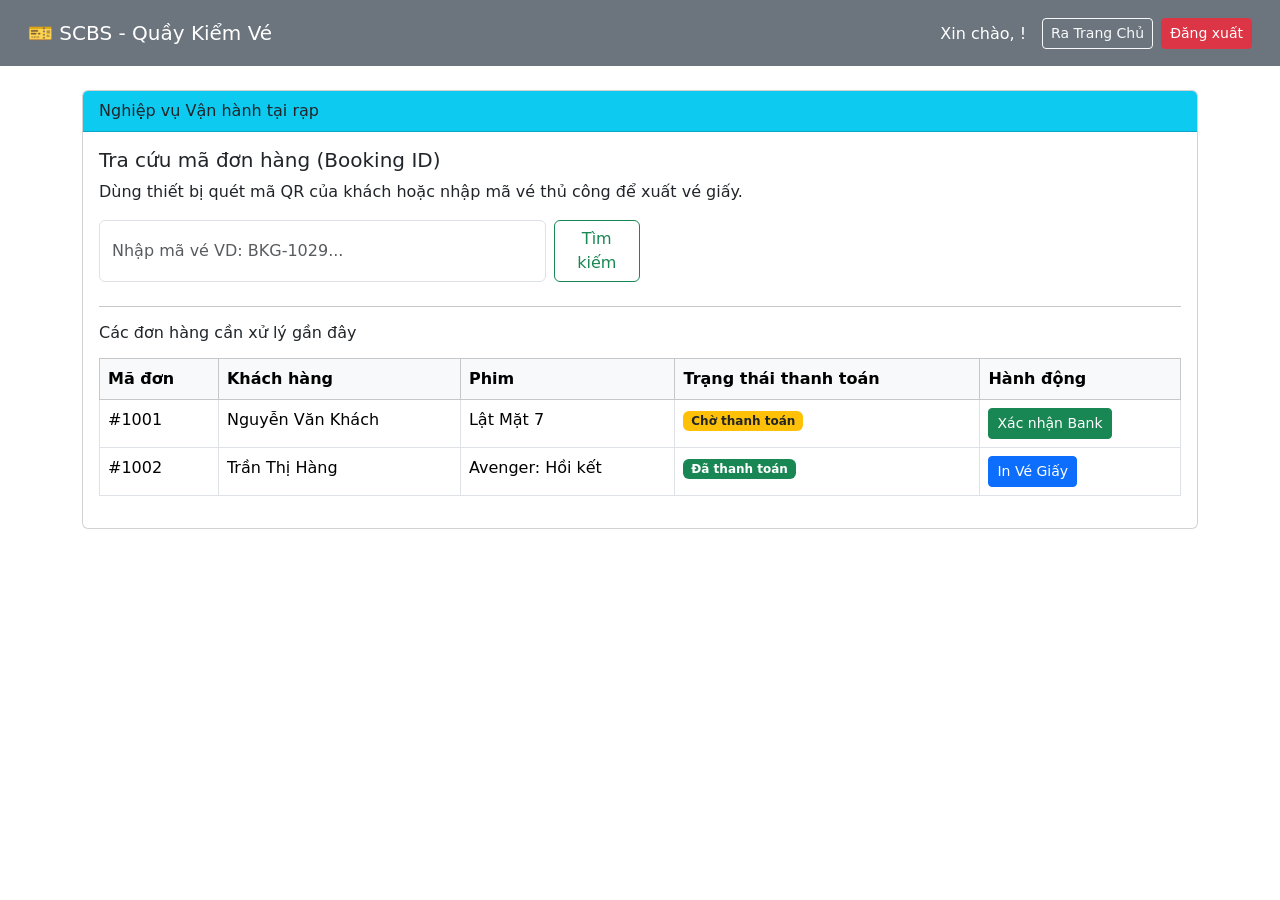
==== Cinema-Booking-System/src/main/resources/templates/staff/dashboard.html @ 73b18a59 "done" ====
<!DOCTYPE html>
<html xmlns:th="http://www.thymeleaf.org" xmlns:sec="http://www.thymeleaf.org/extras/spring-security">
<head>
    <meta charset="UTF-8">
    <title>Staff Dashboard - Quầy vé</title>
    <link href="https://cdn.jsdelivr.net/npm/bootstrap@5.3.0/dist/css/bootstrap.min.css" rel="stylesheet">
    <link th:href="@{/css/scbs.css}" rel="stylesheet">
</head>
<body>
    <nav class="navbar navbar-dark bg-secondary text-white p-3">
        <div class="container-fluid">
            <span class="navbar-brand mb-0 h1">🎫 SCBS - Quầy Kiểm Vé</span>
            <div class="d-flex">
                <span class="me-3 mt-1">Xin chào, <b sec:authentication="name"></b>!</span>
                <a th:href="@{/}" class="btn btn-sm btn-outline-light me-2">Ra Trang Chủ</a>
                <form th:action="@{/logout}" method="post">
                    <button class="btn btn-sm btn-danger" type="submit">Đăng xuất</button>
                </form>
            </div>
        </div>
    </nav>
    <div class="container mt-4">
        <div class="card">
            <div class="card-header bg-info text-dark font-weight-bold">
                Nghiệp vụ Vận hành tại rạp
            </div>
            <div class="card-body">
                <h5 class="card-title">Tra cứu mã đơn hàng (Booking ID)</h5>
                <p class="card-text">Dùng thiết bị quét mã QR của khách hoặc nhập mã vé thủ công để xuất vé giấy.</p>
                <form class="d-flex w-50 mb-4">
                    <input class="form-control me-2" type="search" placeholder="Nhập mã vé VD: BKG-1029..." aria-label="Search">
                    <button class="btn btn-outline-success" type="button">Tìm kiếm</button>
                </form>
                <hr>
                <h6>Các đơn hàng cần xử lý gần đây</h6>
                <table class="table table-bordered table-hover mt-3">
                    <thead class="table-light">
                        <tr>
                            <th>Mã đơn</th>
                            <th>Khách hàng</th>
                            <th>Phim</th>
                            <th>Trạng thái thanh toán</th>
                            <th>Hành động</th>
                        </tr>
                    </thead>
                    <tbody>
                        <tr>
                            <td>#1001</td>
                            <td>Nguyễn Văn Khách</td>
                            <td>Lật Mặt 7</td>
                            <td><span class="badge bg-warning text-dark">Chờ thanh toán</span></td>
                            <td><button class="btn btn-sm btn-success">Xác nhận Bank</button></td>
                        </tr>
                        <tr>
                            <td>#1002</td>
                            <td>Trần Thị Hàng</td>
                            <td>Avenger: Hồi kết</td>
                            <td><span class="badge bg-success">Đã thanh toán</span></td>
                            <td><button class="btn btn-sm btn-primary">In Vé Giấy</button></td>
                        </tr>
                    </tbody>
                </table>
            </div>
        </div>
    </div>
</body>
</html>
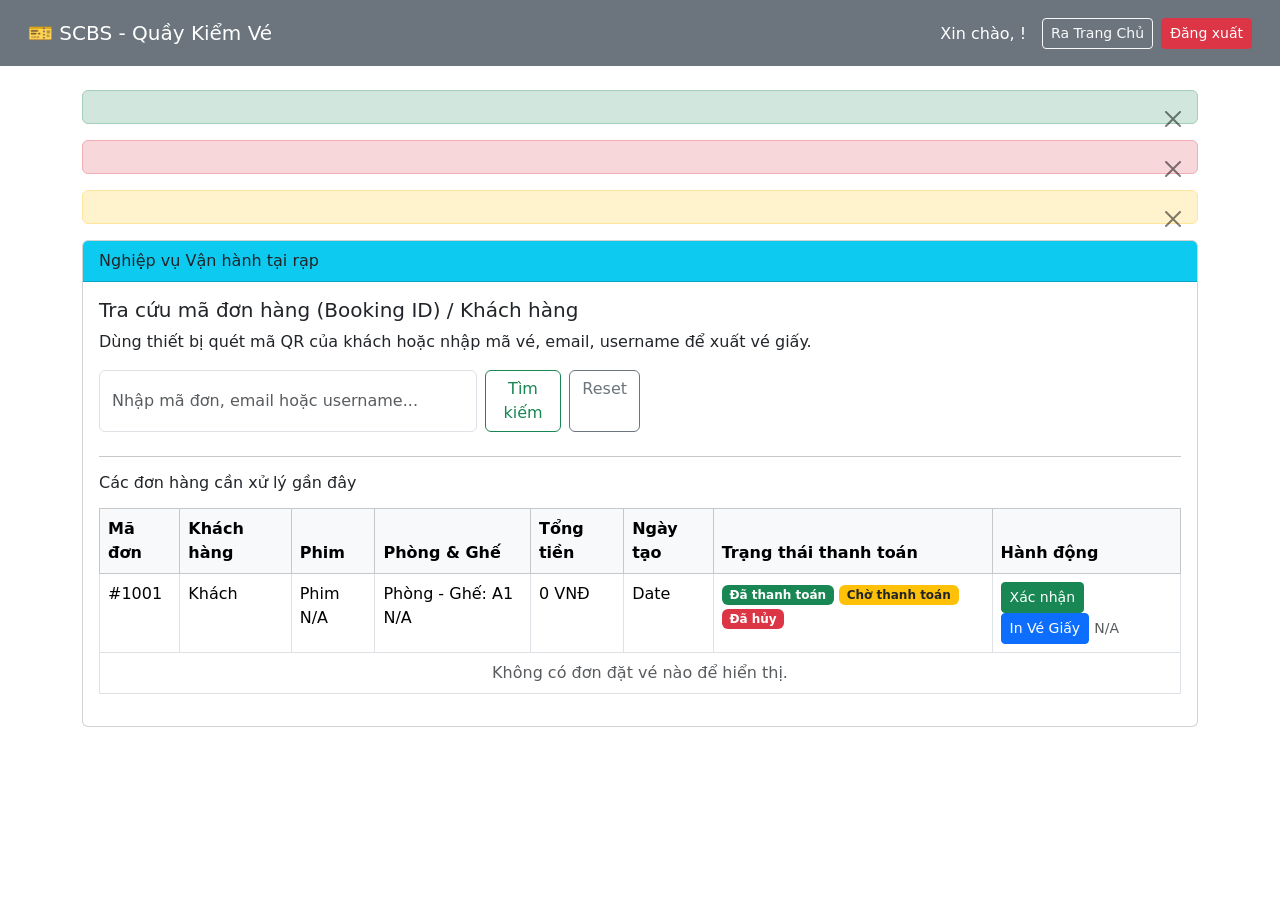
==== commit 91fa83e1: "fix" ====
--- a/Cinema-Booking-System/src/main/resources/templates/staff/dashboard.html
+++ b/Cinema-Booking-System/src/main/resources/templates/staff/dashboard.html
@@ -7,61 +7,110 @@
     <link th:href="@{/css/scbs.css}" rel="stylesheet">
 </head>
 <body>
-    <nav class="navbar navbar-dark bg-secondary text-white p-3">
-        <div class="container-fluid">
-            <span class="navbar-brand mb-0 h1">🎫 SCBS - Quầy Kiểm Vé</span>
-            <div class="d-flex">
-                <span class="me-3 mt-1">Xin chào, <b sec:authentication="name"></b>!</span>
-                <a th:href="@{/}" class="btn btn-sm btn-outline-light me-2">Ra Trang Chủ</a>
-                <form th:action="@{/logout}" method="post">
-                    <button class="btn btn-sm btn-danger" type="submit">Đăng xuất</button>
-                </form>
-            </div>
-        </div>
-    </nav>
-    <div class="container mt-4">
-        <div class="card">
-            <div class="card-header bg-info text-dark font-weight-bold">
-                Nghiệp vụ Vận hành tại rạp
-            </div>
-            <div class="card-body">
-                <h5 class="card-title">Tra cứu mã đơn hàng (Booking ID)</h5>
-                <p class="card-text">Dùng thiết bị quét mã QR của khách hoặc nhập mã vé thủ công để xuất vé giấy.</p>
-                <form class="d-flex w-50 mb-4">
-                    <input class="form-control me-2" type="search" placeholder="Nhập mã vé VD: BKG-1029..." aria-label="Search">
-                    <button class="btn btn-outline-success" type="button">Tìm kiếm</button>
-                </form>
-                <hr>
-                <h6>Các đơn hàng cần xử lý gần đây</h6>
-                <table class="table table-bordered table-hover mt-3">
-                    <thead class="table-light">
-                        <tr>
-                            <th>Mã đơn</th>
-                            <th>Khách hàng</th>
-                            <th>Phim</th>
-                            <th>Trạng thái thanh toán</th>
-                            <th>Hành động</th>
-                        </tr>
-                    </thead>
-                    <tbody>
-                        <tr>
-                            <td>#1001</td>
-                            <td>Nguyễn Văn Khách</td>
-                            <td>Lật Mặt 7</td>
-                            <td><span class="badge bg-warning text-dark">Chờ thanh toán</span></td>
-                            <td><button class="btn btn-sm btn-success">Xác nhận Bank</button></td>
-                        </tr>
-                        <tr>
-                            <td>#1002</td>
-                            <td>Trần Thị Hàng</td>
-                            <td>Avenger: Hồi kết</td>
-                            <td><span class="badge bg-success">Đã thanh toán</span></td>
-                            <td><button class="btn btn-sm btn-primary">In Vé Giấy</button></td>
-                        </tr>
-                    </tbody>
-                </table>
-            </div>
+<nav class="navbar navbar-dark bg-secondary text-white p-3">
+    <div class="container-fluid">
+        <span class="navbar-brand mb-0 h1">🎫 SCBS - Quầy Kiểm Vé</span>
+        <div class="d-flex">
+            <span class="me-3 mt-1">Xin chào, <b sec:authentication="name"></b>!</span>
+            <a th:href="@{/}" class="btn btn-sm btn-outline-light me-2">Ra Trang Chủ</a>
+            <form th:action="@{/logout}" method="post">
+                <button class="btn btn-sm btn-danger" type="submit">Đăng xuất</button>
+            </form>
         </div>
     </div>
+</nav>
+<div class="container mt-4">
+    <!-- Thông báo flash -->
+    <div th:if="${msgSuccess}" class="alert alert-success alert-dismissible fade show" role="alert">
+        <span th:text="${msgSuccess}"></span>
+        <button type="button" class="btn-close" data-bs-dismiss="alert" aria-label="Close"></button>
+    </div>
+    <div th:if="${msgError}" class="alert alert-danger alert-dismissible fade show" role="alert">
+        <span th:text="${msgError}"></span>
+        <button type="button" class="btn-close" data-bs-dismiss="alert" aria-label="Close"></button>
+    </div>
+    <div th:if="${searchError}" class="alert alert-warning alert-dismissible fade show" role="alert">
+        <span th:text="${searchError}"></span>
+        <button type="button" class="btn-close" data-bs-dismiss="alert" aria-label="Close"></button>
+    </div>
+
+    <div class="card">
+        <div class="card-header bg-info text-dark font-weight-bold">
+            Nghiệp vụ Vận hành tại rạp
+        </div>
+        <div class="card-body">
+            <h5 class="card-title">Tra cứu mã đơn hàng (Booking ID) / Khách hàng</h5>
+            <p class="card-text">Dùng thiết bị quét mã QR của khách hoặc nhập mã vé, email, username để xuất vé giấy.</p>
+
+            <form th:action="@{/staff/dashboard}" method="get" class="d-flex w-50 mb-4">
+                <input class="form-control me-2" type="search" name="q" th:value="${searchedQuery}" placeholder="Nhập mã đơn, email hoặc username..." aria-label="Search" required>
+                <button class="btn btn-outline-success" type="submit">Tìm kiếm</button>
+                <a th:if="${searchedQuery}" th:href="@{/staff/dashboard}" class="btn btn-outline-secondary ms-2">Reset</a>
+            </form>
+
+            <hr>
+            <h6>Các đơn hàng cần xử lý gần đây</h6>
+            <table class="table table-bordered table-hover mt-3">
+                <thead class="table-light">
+                <tr>
+                    <th>Mã đơn</th>
+                    <th>Khách hàng</th>
+                    <th>Phim</th>
+                    <th>Phòng & Ghế</th>
+                    <th>Tổng tiền</th>
+                    <th>Ngày tạo</th>
+                    <th>Trạng thái thanh toán</th>
+                    <th>Hành động</th>
+                </tr>
+                </thead>
+                <tbody>
+                <tr th:each="booking : ${bookings}">
+                    <td th:text="'#' + ${booking.id}">#1001</td>
+                    <td th:text="${booking.user.fullName != null ? booking.user.fullName : booking.user.username}">Khách</td>
+                    <td>
+                                <span th:if="${booking.tickets != null and !booking.tickets.isEmpty()}"
+                                      th:text="${booking.tickets[0].showtime.movie.title}">Phim</span>
+                        <span th:unless="${booking.tickets != null and !booking.tickets.isEmpty()}">N/A</span>
+                    </td>
+                    <td>
+                                <span th:if="${booking.tickets != null and !booking.tickets.isEmpty()}">
+                                    <span th:text="${booking.tickets[0].showtime.room.name}">Phòng</span> - Ghế:
+                                    <span th:each="t : ${booking.tickets}" th:text="${t.seat.seatName} + ' '">A1</span>
+                                </span>
+                        <span th:unless="${booking.tickets != null and !booking.tickets.isEmpty()}">N/A</span>
+                    </td>
+                    <td th:text="${#numbers.formatDecimal(booking.totalPrice, 0, 'COMMA', 0, 'POINT')} + ' VNĐ'">0 VNĐ</td>
+                    <td th:text="${#temporals.format(booking.createdAt, 'dd/MM/yyyy HH:mm')}">Date</td>
+                    <td>
+                        <span th:if="${booking.status.name() == 'CONFIRMED'}" class="badge bg-success">Đã thanh toán</span>
+                        <span th:if="${booking.status.name() == 'PENDING'}" class="badge bg-warning text-dark">Chờ thanh toán</span>
+                        <span th:if="${booking.status.name() == 'CANCELLED'}" class="badge bg-danger">Đã hủy</span>
+                    </td>
+                    <td>
+                        <!-- Form xác nhận thanh toán -->
+                        <form th:if="${booking.status.name() == 'PENDING'}" th:action="@{/staff/confirm-booking}" method="post" class="d-inline">
+                            <input type="hidden" name="bookingId" th:value="${booking.id}">
+                            <button class="btn btn-sm btn-success" type="submit">Xác nhận</button>
+                        </form>
+
+                        <!-- Form in vé -->
+                        <form th:if="${booking.status.name() == 'CONFIRMED'}" th:action="@{/staff/print-ticket}" method="post" class="d-inline">
+                            <input type="hidden" name="bookingId" th:value="${booking.id}">
+                            <button class="btn btn-sm btn-primary" type="submit">In Vé Giấy</button>
+                        </form>
+
+                        <span th:if="${booking.status.name() == 'CANCELLED'}" class="text-muted small">N/A</span>
+                    </td>
+                </tr>
+                <tr th:if="${#lists.isEmpty(bookings)}">
+                    <td colspan="8" class="text-center text-muted">Không có đơn đặt vé nào để hiển thị.</td>
+                </tr>
+                </tbody>
+            </table>
+        </div>
+    </div>
+</div>
+<!-- Thêm Bootstrap Bundle JS cho Alert close hoạt động -->
+<script src="https://cdn.jsdelivr.net/npm/bootstrap@5.3.0/dist/js/bootstrap.bundle.min.js"></script>
 </body>
 </html>
